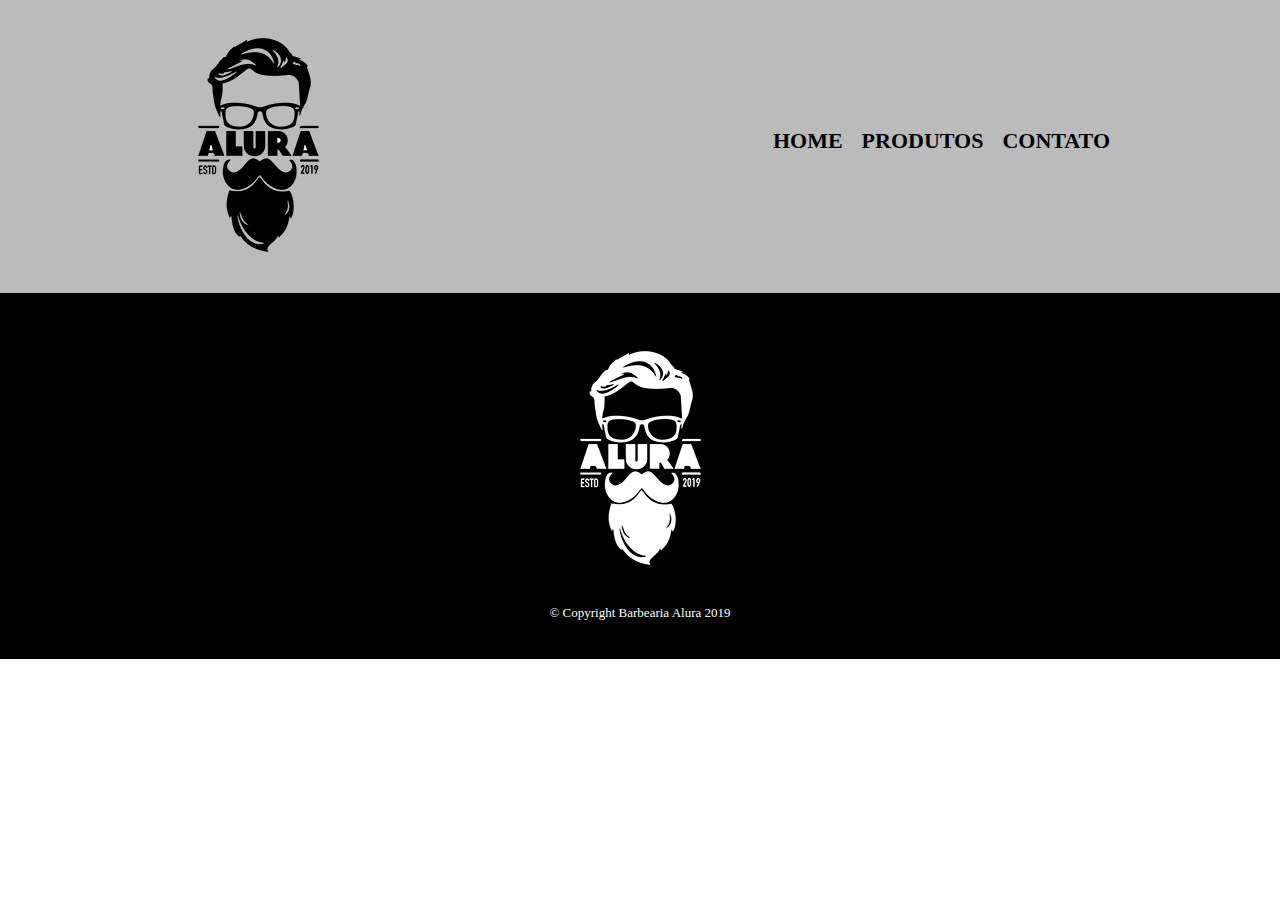
==== contato.html @ 5ab019b9 "html 10 10" ====
<!DOCTYPE html>
<html>
	<head>
		<meta charset="UTF-8">
		<title>Contato - Barbearia Alura</title>

		<link rel="stylesheet" href="reset.css">
		<link rel="stylesheet" href="style.css">
	</head>
	<body>
		<header>
			<div class="caixa">
				<h1><img src="principal.png"></h1>
				<nav>
					<ul>
						<li><a href="index.html">Home</a></li>
						<li><a href="produtos.html">Produtos</a></li>
						<li><a href="contato.html">Contato</a></li>
					</ul>
				</nav>
			</div>	
		</header>
        <footer>
			<img src="logo-branco.png">
			<p class="copyright">&copy; Copyright Barbearia Alura 2019</p>
		</footer>
    </body>
</html>
---- style.css ----
header {
    background: #BBBBBB;
    padding: 20px 0;

}
.caixa {
    position: relative;
    width: 940px;
    margin: 0 auto;
}
nav {
    position: absolute;
    top: 110px;
    right: 0px;
}

nav li {
    display: inline;
    margin: 0 0 0 15px;
}

nav a {
    text-transform: uppercase;
    color: #000000;
    font-weight: bold;
    font-size: 22px;
    text-decoration: none;   
}

nav a:hover {
    color:azure;
}

.produtos {
    width: 940px;
    margin: 0 auto;
    padding: 50px 0;
}

.produtos li {
    display: inline-block;
    text-align: center;
    width: 30%;
    vertical-align: top;
    margin: 0 1.5%;
    padding: 30px 20px;
    box-sizing: border-box;
    border: 2px solid #000000;
    border-radius: 10%;   
}
.produtos li:hover {
    border-color:rgb(10, 137, 137)
}

.produtos li:active {
    color: rgb(10, 137, 137)
}
.produtos li:hover h2 {
    font-size: 35px;
}
.produtos h2 {
    font-size: 30px;
    font-weight: bold;
}

.produto-descricao {
    font-size: 18px;
}

.produto-preco {
    font-size: 22px;
    font-weight: bold;
    margin-top: 10px;
}

footer {
    text-align: center;
    background: #000000;
    padding: 40px 0;
}

.copyright {
    color:white;
    font-size: 13px;
    margin-top: 20px;
}
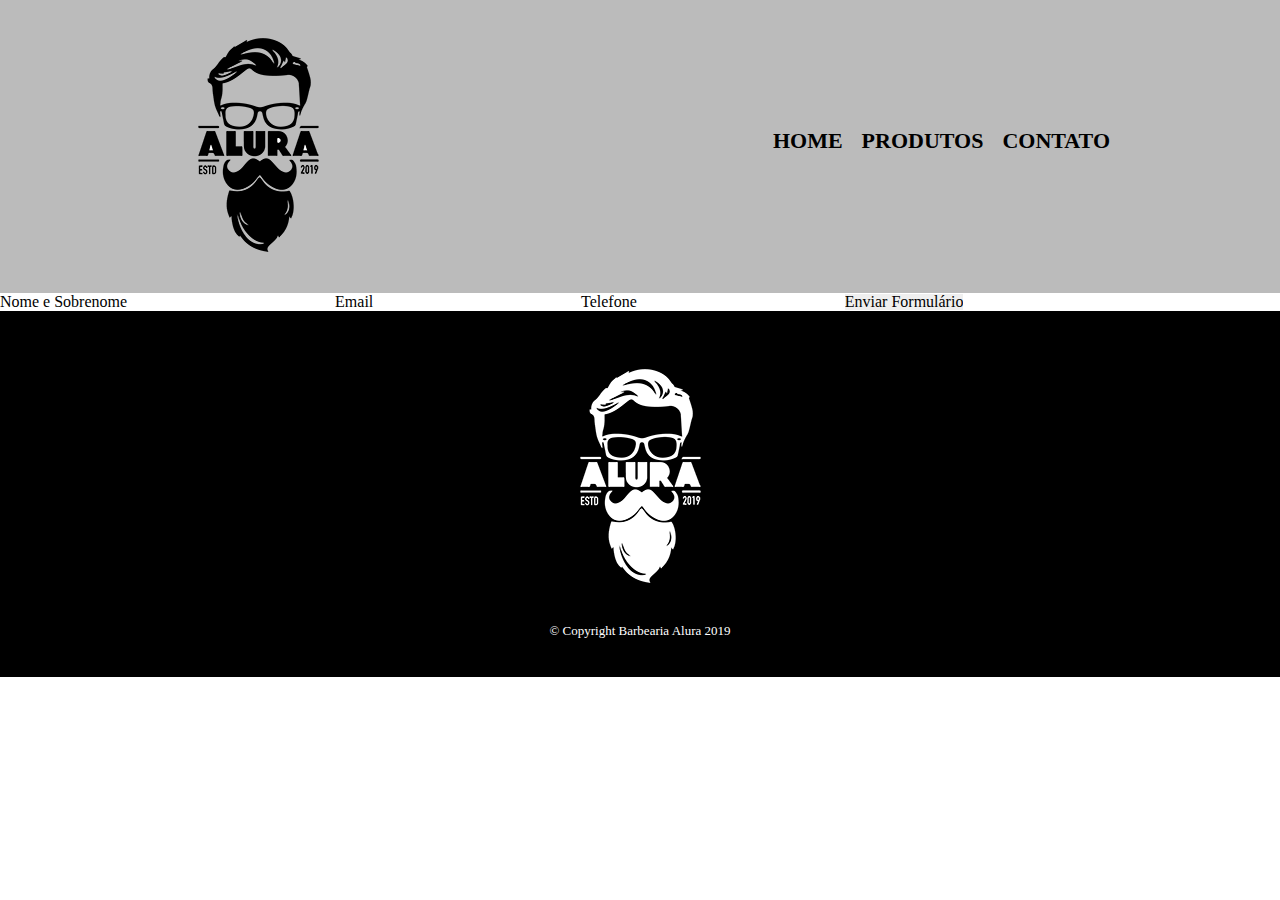
==== commit f540728d: "18 10 22" ====
--- a/contato.html
+++ b/contato.html
@@ -20,6 +20,20 @@
 				</nav>
 			</div>	
 		</header>
+		<main>
+			<form>
+				<label for="nomesobrenome">Nome e Sobrenome</label>
+				<input type="text" id="nomesobrenome">
+				
+				<label for="email">Email</label>
+				<input type="text" id="email">
+				
+				<label for="telefone">Telefone</label>
+				<input type="text" id="telefone">
+
+				<input type="submit" value="Enviar Formulário">
+			</form>
+		</main>
         <footer>
 			<img src="logo-branco.png">
 			<p class="copyright">&copy; Copyright Barbearia Alura 2019</p>
--- a/style.css
+++ b/style.css
@@ -83,4 +83,4 @@
     color:white;
     font-size: 13px;
     margin-top: 20px;
-}+}
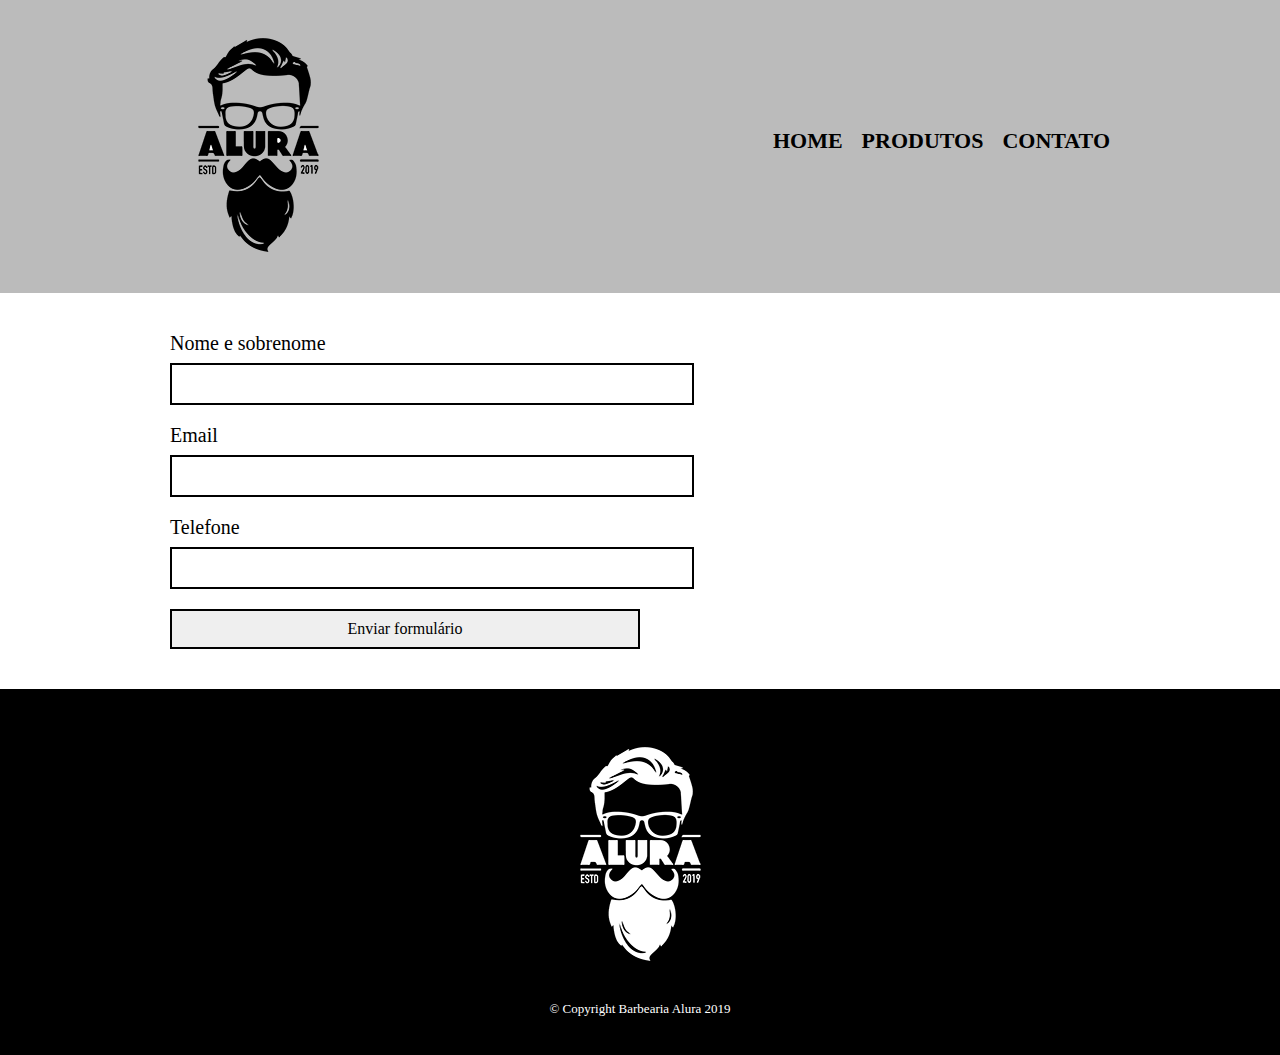
==== commit c84ff549: "commit 20 10" ====
--- a/contato.html
+++ b/contato.html
@@ -22,16 +22,16 @@
 		</header>
 		<main>
 			<form>
-				<label for="nomesobrenome">Nome e Sobrenome</label>
+				<label for="nomesobrenome">Nome e sobrenome</label>
 				<input type="text" id="nomesobrenome">
-				
+		
 				<label for="email">Email</label>
 				<input type="text" id="email">
-				
+		
 				<label for="telefone">Telefone</label>
 				<input type="text" id="telefone">
-
-				<input type="submit" value="Enviar Formulário">
+		
+				<input type="submit" value="Enviar formulário">
 			</form>
 		</main>
         <footer>
--- a/style.css
+++ b/style.css
@@ -84,3 +84,27 @@
     font-size: 13px;
     margin-top: 20px;
 }
+
+main {
+    width: 940px;
+    margin: 0 auto;
+}
+
+form {
+    margin: 40px 0;
+
+}
+
+form label {
+    display:block;
+    font-size: 20px;
+    margin: 0 0 10px;
+}
+
+form input {
+    display:block;
+    margin: 0 0 20px;
+    border: 2px solid #000000;
+    padding: 10px 25px;
+    width: 50%;
+}
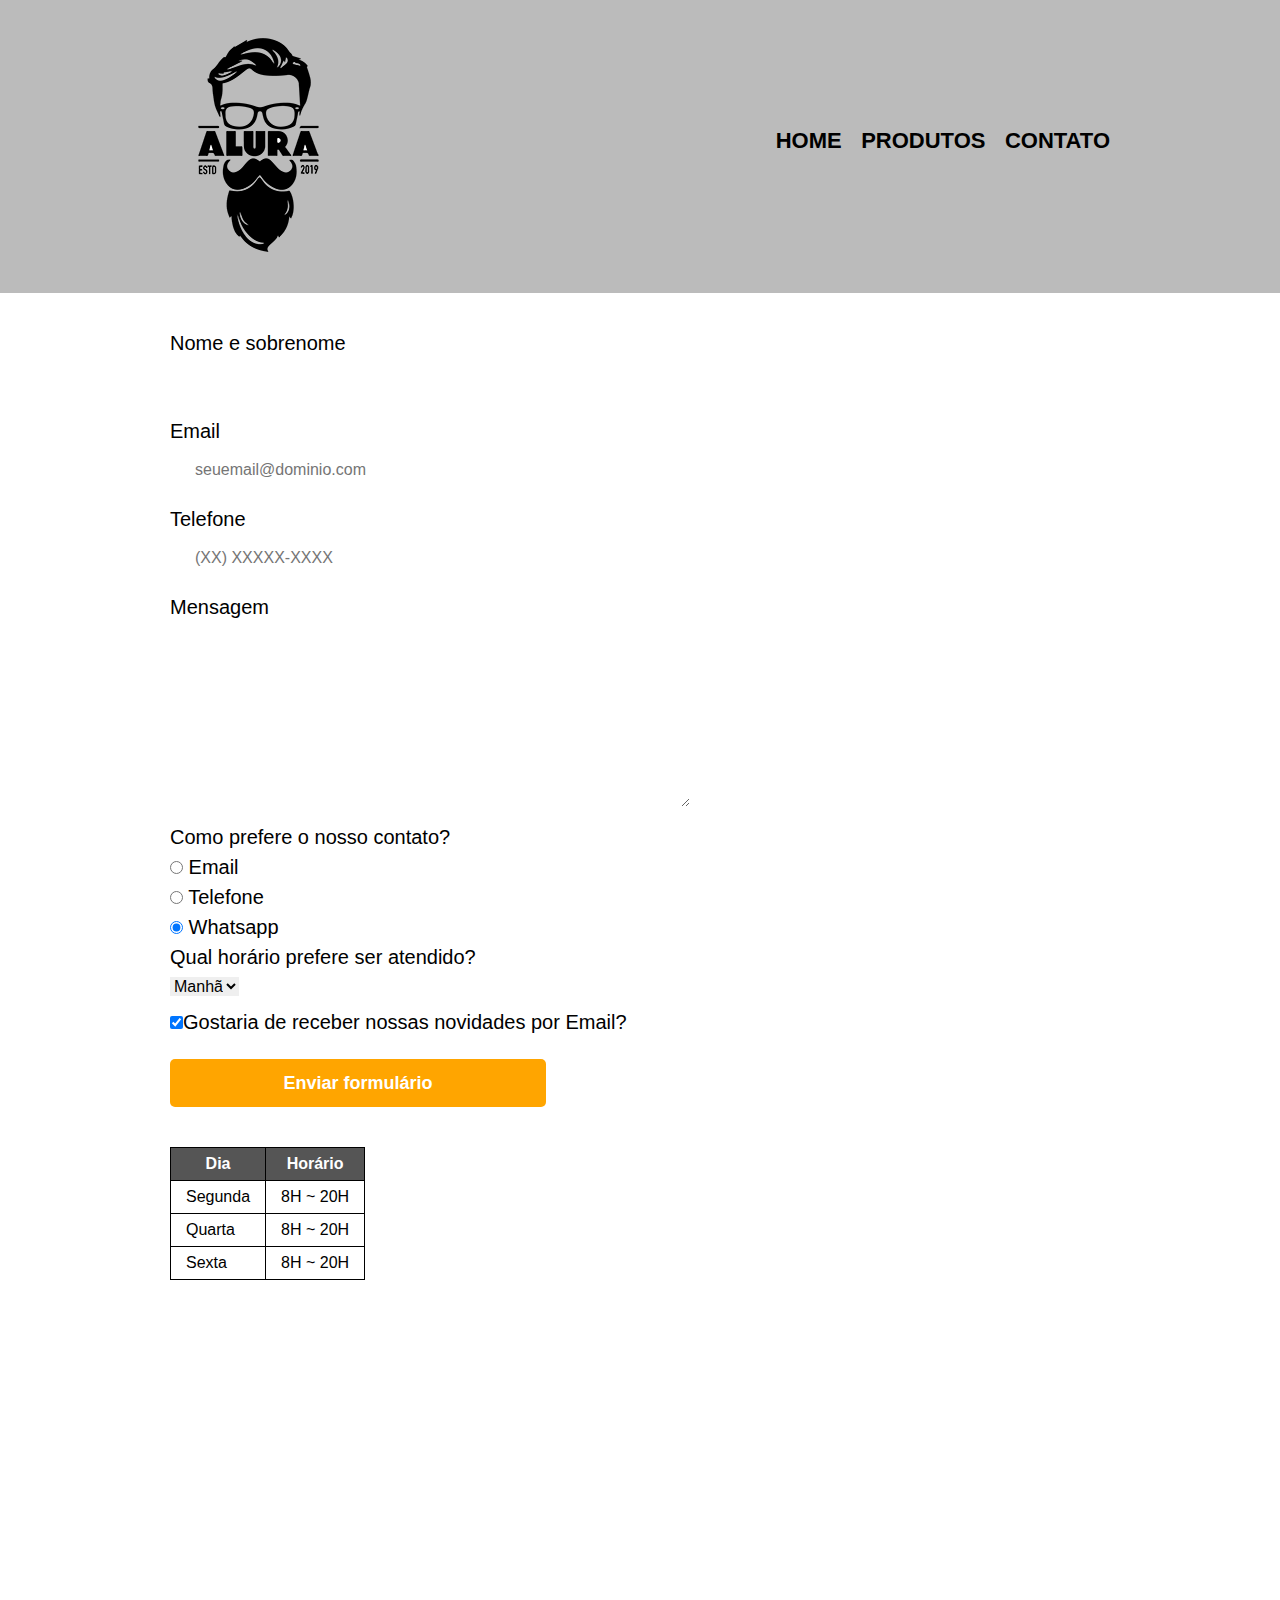
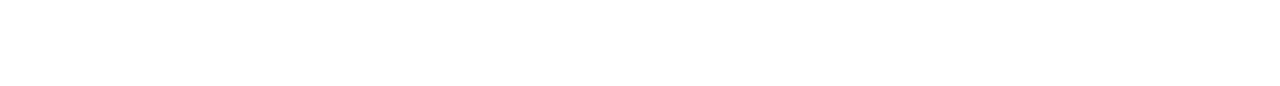
==== commit 6750576a: "25 10 22" ====
--- a/contato.html
+++ b/contato.html
@@ -10,7 +10,7 @@
 	<body>
 		<header>
 			<div class="caixa">
-				<h1><img src="principal.png"></h1>
+				<h1><img src="principal.png" alt="Logo da Barbearia Alura"></h1>
 				<nav>
 					<ul>
 						<li><a href="index.html">Home</a></li>
@@ -23,19 +23,65 @@
 		<main>
 			<form>
 				<label for="nomesobrenome">Nome e sobrenome</label>
-				<input type="text" id="nomesobrenome">
+				<input type="text" id="nomesobrenome" class="input-padrao" required>
 		
 				<label for="email">Email</label>
-				<input type="text" id="email">
+				<input type="email" id="email" class="input-padrao" required placeholder="seuemail@dominio.com">
 		
 				<label for="telefone">Telefone</label>
-				<input type="text" id="telefone">
-		
-				<input type="submit" value="Enviar formulário">
+				<input type="tel" id="telefone" class="input-padrao" required placeholder="(XX) XXXXX-XXXX">
+				
+				<label for="mensagem">Mensagem</label>
+				<textarea cols="64" rows="10" id="mensagem" class="input-padrao" required></textarea>
+				
+				<fieldset>
+					<legend>Como prefere o nosso contato?</legend>
+					<label for="radio-email"><input type="radio" name="contato" value="email" id="radio-email"> Email</label>
+
+					<label for="radio-telefone"><input type="radio" name="contato" value="telefone" id="radio-telefone"> Telefone</label>
+
+					<label for="radio-whatsapp"><input type="radio" name="contato" value="whatsapp" id="radio-whatsapp" checked> Whatsapp</label>
+					
+				</fieldset>
+				<fieldset>
+					<legend>Qual horário prefere ser atendido?</legend>
+					<select>
+						<option>Manhã</option>
+						<option>Tarde</option>
+						<option>Noite</option>
+					</select>
+				</fieldset>
+	
+				<label><input type="checkbox" class="checkbox" checked>Gostaria de receber nossas novidades por Email?</label>
+
+				<input type="submit" value="Enviar formulário" class="enviar">
 			</form>
+
+			<table>
+				<thead>
+					<tr>
+						<th>Dia</th>
+						<th>Horário</th>
+					</tr>
+				</thead>
+				<tbody>
+					<tr>
+						<td>Segunda</td>
+						<td>8H ~ 20H</td>
+					</tr>
+					<tr>
+						<td>Quarta</td>
+						<td>8H ~ 20H</td>
+					</tr>
+					<tr>
+						<td>Sexta</td>
+						<td>8H ~ 20H</td>
+					</tr>
+				</tbody>
+			</table>
 		</main>
         <footer>
-			<img src="logo-branco.png">
+			<img src="logo-branco.png" alt="Logo da Barbearia Alura">
 			<p class="copyright">&copy; Copyright Barbearia Alura 2019</p>
 		</footer>
     </body>
--- a/style.css
+++ b/style.css
@@ -1,110 +1,203 @@
+body {
+	font-family: 'Montserrat', sans-serif;
+}
+
 header {
-    background: #BBBBBB;
-    padding: 20px 0;
-
-}
+	background: #BBBBBB;
+	padding: 20px 0;
+}
+
 .caixa {
-    position: relative;
-    width: 940px;
-    margin: 0 auto;
-}
+	position: relative;
+	width: 940px;
+	margin: 0 auto;
+}
+
 nav {
-    position: absolute;
-    top: 110px;
-    right: 0px;
+	position: absolute;
+	top: 110px;
+	right: 0;
 }
 
 nav li {
-    display: inline;
-    margin: 0 0 0 15px;
+	display: inline;
+	margin: 0 0 0 15px;
 }
 
 nav a {
-    text-transform: uppercase;
-    color: #000000;
-    font-weight: bold;
-    font-size: 22px;
-    text-decoration: none;   
+	text-transform: uppercase;
+	color: #000000;
+	font-weight: bold;
+	font-size: 22px;
+	text-decoration: none;
 }
 
 nav a:hover {
-    color:azure;
+	color: #C78C19;
+	text-decoration: underline;
 }
 
 .produtos {
-    width: 940px;
-    margin: 0 auto;
-    padding: 50px 0;
+	width: 940px;
+	margin: 0 auto;
+	padding: 50px 0;
 }
 
 .produtos li {
-    display: inline-block;
-    text-align: center;
-    width: 30%;
-    vertical-align: top;
-    margin: 0 1.5%;
-    padding: 30px 20px;
-    box-sizing: border-box;
-    border: 2px solid #000000;
-    border-radius: 10%;   
-}
+	display: inline-block;
+	text-align: center;
+	width: 30%;
+	vertical-align: top;
+	margin: 0 1.5%;
+	padding: 30px 20px;
+	box-sizing: border-box;
+	border: 2px solid #000000;
+	border-radius: 10px;
+}
+
 .produtos li:hover {
-    border-color:rgb(10, 137, 137)
+	border-color: #C78C19;
 }
 
 .produtos li:active {
-    color: rgb(10, 137, 137)
-}
+	border-color: #088C19;	
+}
+
 .produtos li:hover h2 {
-    font-size: 35px;
-}
+	font-size: 34px;
+}
+
 .produtos h2 {
-    font-size: 30px;
-    font-weight: bold;
+	font-size: 30px;
+	font-weight: bold;
 }
 
 .produto-descricao {
-    font-size: 18px;
+	font-size: 18px;
 }
 
 .produto-preco {
-    font-size: 22px;
-    font-weight: bold;
-    margin-top: 10px;
+	font-size: 22px;
+	font-weight: bold;
+	margin-top: 10px;
 }
 
 footer {
-    text-align: center;
-    background: #000000;
-    padding: 40px 0;
+	text-align: center;
+	background: url("bg.jpg");
+	padding: 40px 0;
 }
 
 .copyright {
-    color:white;
-    font-size: 13px;
-    margin-top: 20px;
+	color: #FFFFFF;
+	font-size: 13px;
+	margin: 20px 0 0;
 }
 
 main {
-    width: 940px;
-    margin: 0 auto;
+	width: 940px;
+	margin: 0 auto;
 }
 
 form {
-    margin: 40px 0;
-
-}
-
-form label {
-    display:block;
-    font-size: 20px;
-    margin: 0 0 10px;
-}
-
-form input {
-    display:block;
-    margin: 0 0 20px;
-    border: 2px solid #000000;
-    padding: 10px 25px;
-    width: 50%;
-}
+	margin: 40px 0;
+}
+
+form label, form legend {
+	display:block;
+	font-size: 20px;
+	margin: 0 0 10px;
+}
+
+.input-padrao {
+	display: block;
+	margin: 0 0 20px;
+	padding: 10px 25px;
+	width: 50%;
+}
+
+.checkbox {
+	margin: 20px 0;
+}
+
+.enviar {
+	width:40%;
+	padding: 15px 0;
+	background: orange;
+	color: white;
+	font-weight: bold;
+	font-size: 18px;
+	border: none;
+	border-radius: 5px;
+	transition: 1s all;
+	cursor: pointer;
+}
+
+.enviar:hover {
+	background: darkorange;
+	transform: scale(1.2);
+}
+
+table {
+	margin: 20px 0 40px;
+}
+
+thead {
+	background: #555555;
+	color: white;
+	font-weight: bold;
+}
+
+td, th {
+	border: 1px solid #000000;
+	padding: 8px 15px;
+}
+
+
+/* css da página inicial */
+.banner {
+	width:100%;
+}
+
+.titulo-principal {
+	text-align: center;
+	font-size: 2em;
+	margin: 0 0 1em;
+	clear: left;
+}
+
+.principal p {
+	margin: 0 0 1em;
+}
+
+.principal strong {
+	font-weight: bold;
+}
+
+.principal em {
+	font-style: italic;
+}
+
+.utensilios {
+	width: 120px;
+	float: left;
+	margin: 0 20px 20px 0;
+}
+
+.imagembeneficios {
+	width: 60%;
+}
+
+.mapa {
+	padding: 3em 0;
+}
+
+.mapa p {
+	margin: 0 0 2em;
+	text-align: center;
+}
+
+.video {
+	width: 560px;
+	margin: 1em auto;
+}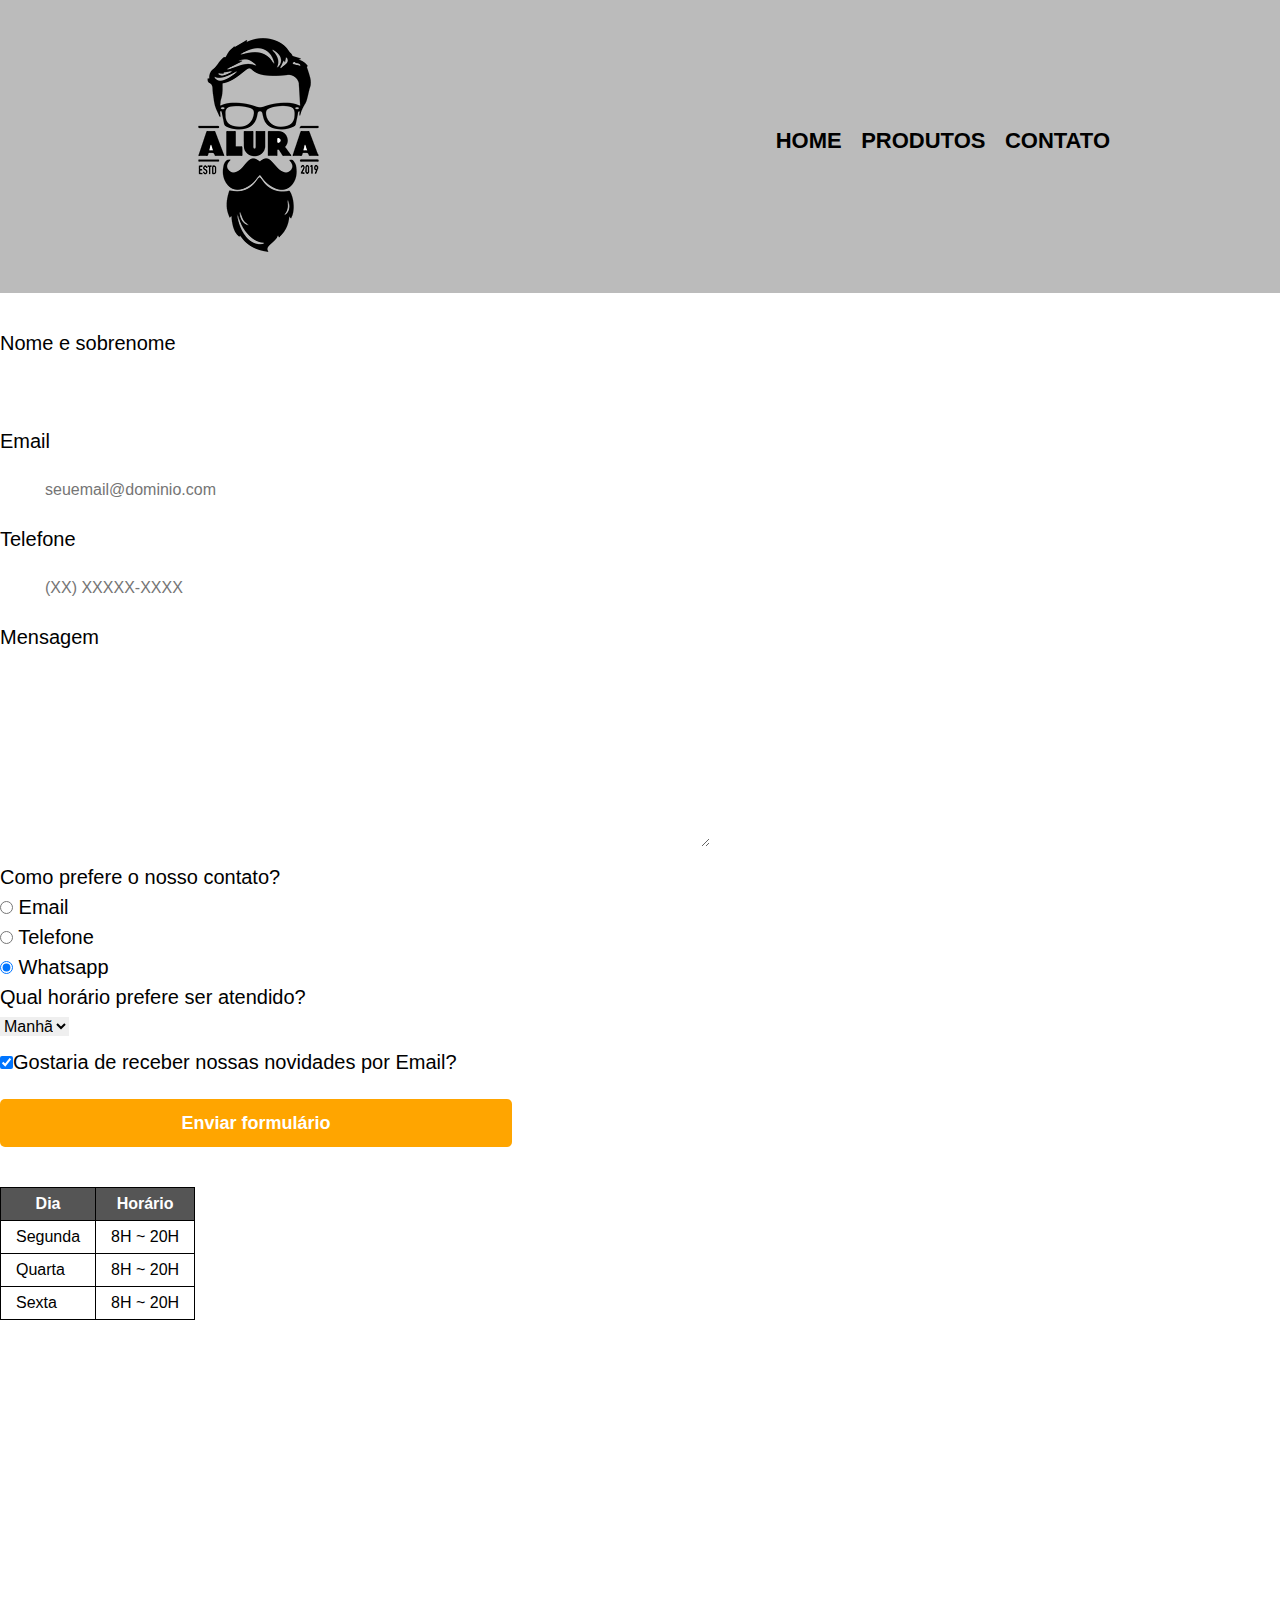
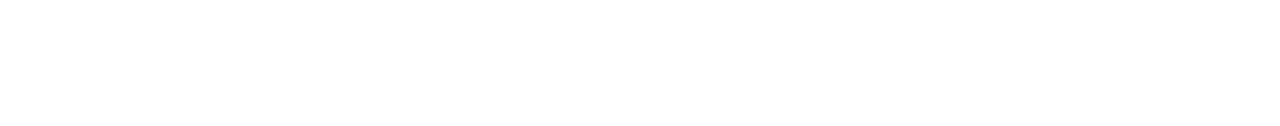
==== commit 2bca3c5c: "27 10 22" ====
--- a/contato.html
+++ b/contato.html
@@ -2,6 +2,7 @@
 <html>
 	<head>
 		<meta charset="UTF-8">
+		<meta name="viewport" content="width=device-width">
 		<title>Contato - Barbearia Alura</title>
 
 		<link rel="stylesheet" href="reset.css">
--- a/style.css
+++ b/style.css
@@ -94,11 +94,6 @@
 	margin: 20px 0 0;
 }
 
-main {
-	width: 940px;
-	margin: 0 auto;
-}
-
 form {
 	margin: 40px 0;
 }
@@ -111,9 +106,11 @@
 
 .input-padrao {
 	display: block;
-	margin: 0 0 20px;
+	margin:  20px;
 	padding: 10px 25px;
 	width: 50%;
+	border: 2px;
+	border-color:#2aa080;
 }
 
 .checkbox {
@@ -166,6 +163,13 @@
 	clear: left;
 }
 
+.principal {
+	padding: 3em 0;
+	background-color: #fefefe;
+	width: 940px;
+	margin: 0 auto;
+}
+
 .principal p {
 	margin: 0 0 1em;
 }
@@ -184,12 +188,15 @@
 	margin: 0 20px 20px 0;
 }
 
-.imagembeneficios {
-	width: 60%;
-}
-
 .mapa {
 	padding: 3em 0;
+	background: linear-gradient(#fefefe,#888888);
+}
+
+.mapa-conteudo {
+    width: 940px;
+    margin: 0 auto;
+
 }
 
 .mapa p {
@@ -197,7 +204,57 @@
 	text-align: center;
 }
 
+.beneficios {
+	padding: 3em 0;
+	background: #888888;
+}
+
+.conteudo-beneficios {
+	width: 640px;
+	margin: 0 auto;
+}
+
+.lista-beneficios {
+	width: 40%;
+	display: inline-block;
+}
+
+.itens {
+	line-height: 1.5;
+}
+
+.itens:before {
+	content:"✵";
+}
+
+.itens:first-child {
+	font-weight: bold;
+}
+
+.imagem-beneficios {
+	width: 60%;
+}
+
 .video {
 	width: 560px;
-	margin: 1em auto;
+	margin: 2em auto;
+}
+
+@media screen and (max-width: 480px) {
+    .caixa, .principal, .conteudo-beneficios, .mapa-conteudo, .video, .produtos, .produto-descricao, .produto-preco, legend {
+        width: auto;
+    }
+
+    h1 {
+        text-align: center;
+    }
+
+    nav {
+        position: static;
+    }
+
+    .lista-beneficios, .imagem-beneficios {
+        width: 100%;
+    }
+
 }